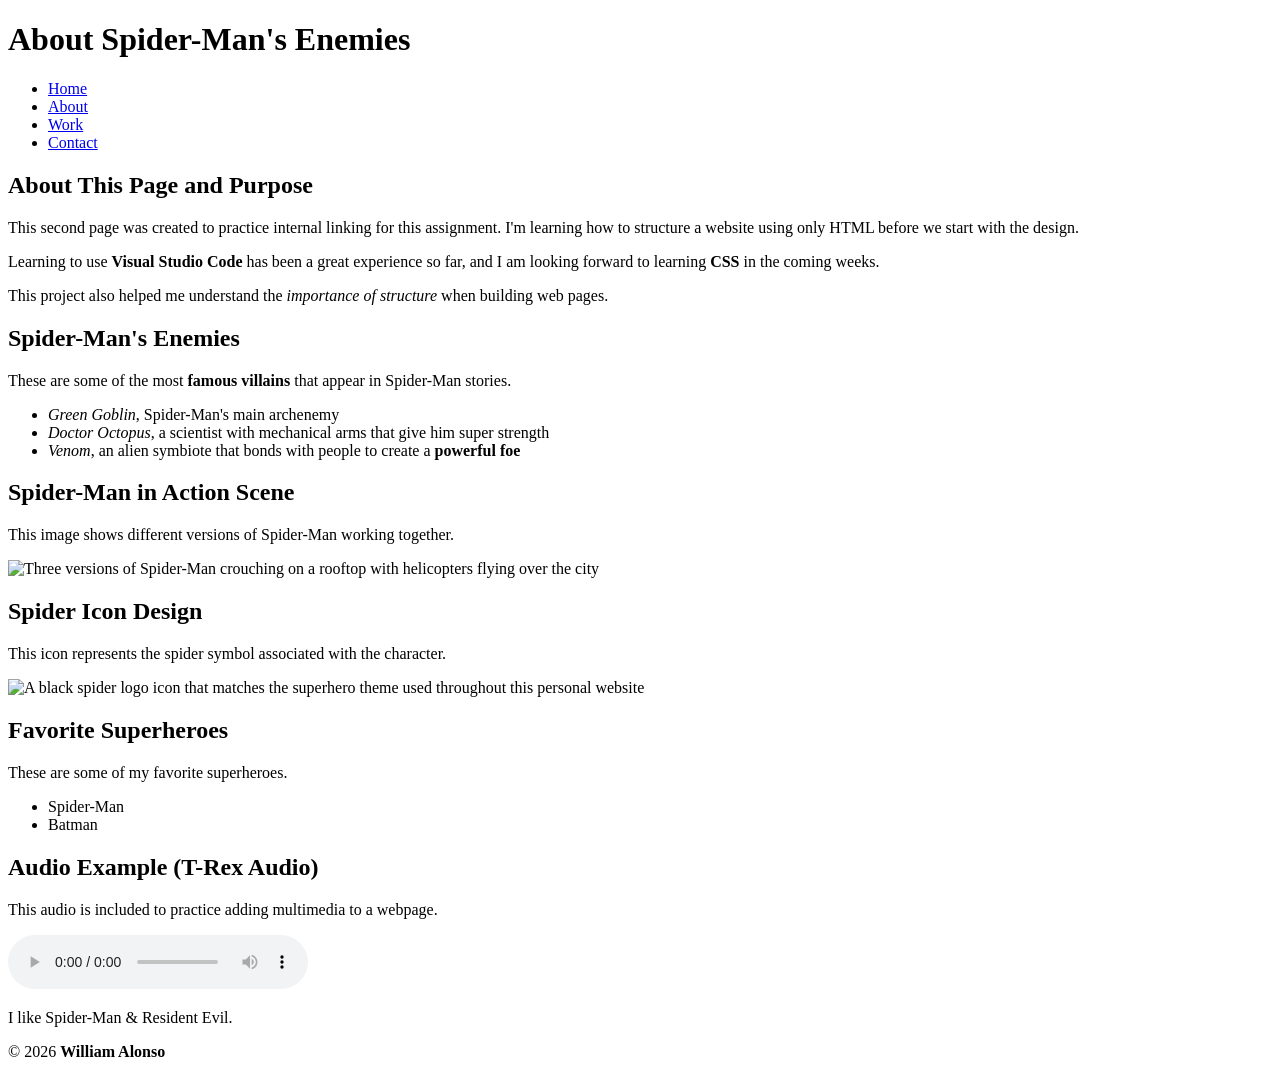
==== about.html @ 336c536c "Add files via upload" ====
<!DOCTYPE html>
<html lang="en">
<head>
    <meta charset="UTF-8">
    <meta name="viewport" content="width=device-width, initial-scale=1.0">
    <title>About - William Alonso</title>
    <link href="https://fonts.googleapis.com/css2?family=Poppins:wght@300;400;600&family=Playfair+Display:wght@400;700&display=swap" rel="stylesheet">
    <link rel="stylesheet" href="css/styles.css">

</head>
<body>
    <!-- Site header -->
    <header>
        <h1>About Spider-Man's Enemies</h1>
        <!-- Primary navigation -->
        <nav aria-label="Primary">
            <ul>
                <li><a class="nav-home" href="index.html">Home</a></li>
                <li><a href="about.html">About</a></li>
                <li><a class="nav-work" href="work.html">Work</a></li>
                <li><a class="nav-contact" href="contact.html">Contact</a></li>
            </ul>
        </nav>
    </header>
    <!-- Main content -->
    <main>
        <section>
            <h2>About This Page and Purpose</h2>
            <p>This second page was created to practice internal linking for this assignment. I'm learning how to structure a website using only HTML before we start with the design.</p>
            <p>Learning to use <strong>Visual Studio Code</strong> has been a great experience so far, and I am looking forward to learning <strong>CSS</strong> in the coming weeks.</p>
            
            <p>This project also helped me understand the <em>importance of structure</em> when building web pages.</p>
        </section>
        <section>
            <h2>Spider-Man's Enemies</h2>
            <p>These are some of the most <strong>famous villains</strong> that appear in Spider-Man stories.</p>
            <ul>
                <li><em>Green Goblin</em>, Spider-Man's main archenemy</li>
                <li><em>Doctor Octopus</em>, a scientist with mechanical arms that give him super strength</li>
                <li><em>Venom</em>, an alien symbiote that bonds with people to create a <strong>powerful foe</strong></li>
            </ul>
        </section>
        <section>
            <h2>Spider-Man in Action Scene</h2>
            <p>This image shows different versions of Spider-Man working together.</p>
            <img src="img/photo-2.jpg" alt="Three versions of Spider-Man crouching on a rooftop with helicopters flying over the city" width="500">
        </section>
        <section>
            <h2>Spider Icon Design</h2>
            <p>This icon represents the spider symbol associated with the character.</p>
            <img src="img/icon.svg" alt="A black spider logo icon that matches the superhero theme used throughout this personal website" width="150">
        </section>
        <section>
            <h2>Favorite Superheroes</h2>
            <p>These are some of my favorite superheroes.</p>
            <ul>
                <li>Spider-Man</li>
                <li>Batman</li>
            </ul>
        </section>
        <section>
            <h2>Audio Example (T-Rex Audio)</h2>
            <p>This audio is included to practice adding multimedia to a webpage.</p>
            <audio controls>
                <source src="media/t-rex-roar.mp3" type="audio/mpeg">
                Your browser does not support the audio element.
            </audio>
        </section>
    </main>
    <!-- Site footer -->
    <footer>
        <p>I like Spider-Man &amp; Resident Evil.</p>
        <p>&copy; 2026 <strong>William Alonso</strong></p>
    </footer>
</body>
</html>
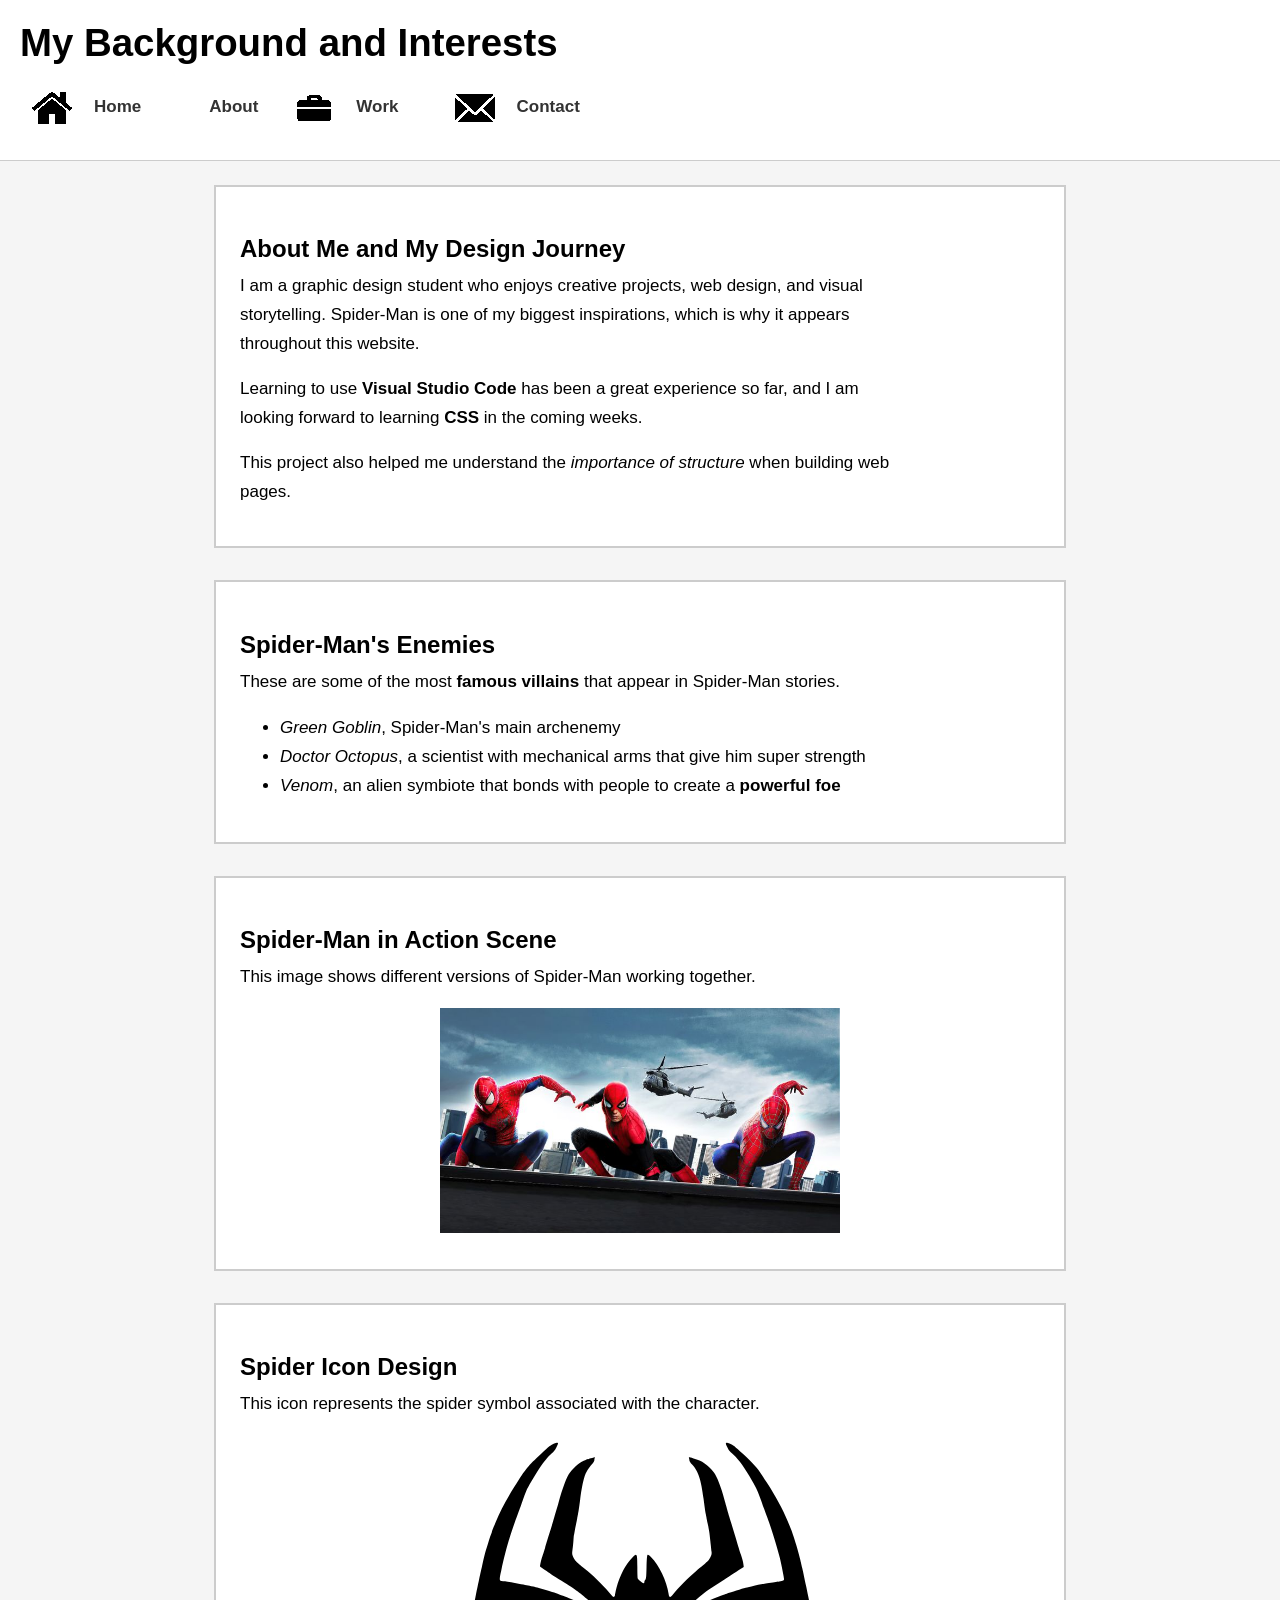
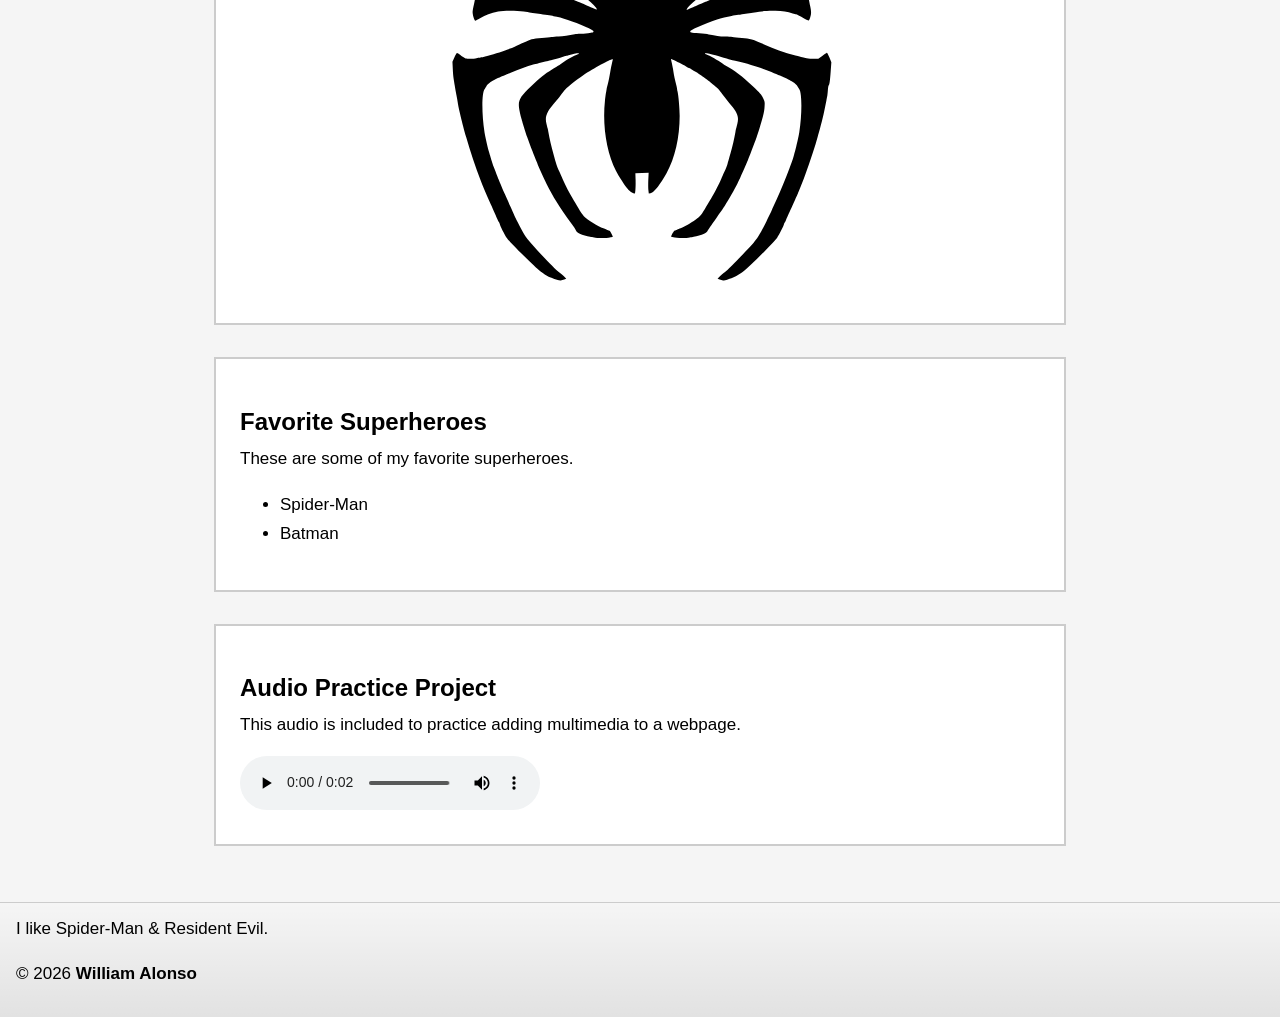
==== commit 7386d578: "Update about.html" ====
--- a/about.html
+++ b/about.html
@@ -11,7 +11,7 @@
 <body>
     <!-- Site header -->
     <header>
-        <h1>About Spider-Man's Enemies</h1>
+        <h1>My Background and Interests</h1>
         <!-- Primary navigation -->
         <nav aria-label="Primary">
             <ul>
@@ -25,8 +25,8 @@
     <!-- Main content -->
     <main>
         <section>
-            <h2>About This Page and Purpose</h2>
-            <p>This second page was created to practice internal linking for this assignment. I'm learning how to structure a website using only HTML before we start with the design.</p>
+            <h2>About Me and My Design Journey</h2>
+            <p>I am a graphic design student who enjoys creative projects, web design, and visual storytelling. Spider-Man is one of my biggest inspirations, which is why it appears throughout this website.</p>
             <p>Learning to use <strong>Visual Studio Code</strong> has been a great experience so far, and I am looking forward to learning <strong>CSS</strong> in the coming weeks.</p>
             
             <p>This project also helped me understand the <em>importance of structure</em> when building web pages.</p>
@@ -59,7 +59,7 @@
             </ul>
         </section>
         <section>
-            <h2>Audio Example (T-Rex Audio)</h2>
+            <h2>Audio Practice Project</h2>
             <p>This audio is included to practice adding multimedia to a webpage.</p>
             <audio controls>
                 <source src="media/t-rex-roar.mp3" type="audio/mpeg">
--- a/css/styles.css
+++ b/css/styles.css
@@ -0,0 +1,324 @@
+/* ===== Week 7: Base styles ===== */
+* { box-sizing: border-box; }
+
+body {
+    font-family: "Poppins", Arial, Helvetica, sans-serif;
+    font-size: 17px;
+    line-height: 1.7;
+    margin: 0;
+    padding: 0;
+    background-color: #f5f5f5;
+}
+header {
+    padding: 20px;
+    background-color: #ffffff;
+    border-bottom: 1px solid #ccc;
+}
+main {
+    max-width: 900px;
+    margin: 0 auto;
+    padding: 24px;
+}
+
+section {
+    border: 2px solid #ccc;
+    padding: 24px;
+    margin-bottom: 32px;
+    background-color: #ffffff;
+}
+
+/* ===== Week 7: Navigation menu using flexbox  ===== */
+header nav ul {
+    list-style: none;
+    padding: 0;
+    margin: 0;
+    display: flex;
+    align-items: center;
+}
+
+header nav a {
+    padding: 16px 24px;
+    text-decoration: none;
+    font-weight: 600;
+    color:#333;
+    display: inline-block;
+    vertical-align: middle;
+    transition: background-color 160ms ease;
+}
+
+header nav a:hover {
+    background-color: rgba(0,0,0,0.06);
+}
+
+header nav a:focus {
+    outline: 3px solid #0066cc;
+    outline-offset: 3px;
+}
+
+input:focus,
+select:focus,
+textarea:focus,
+button:focus {
+    outline: 3px solid #0066cc;
+    outline-offset: 3px;
+}
+/* ===== Week 7: Overlap + transparency ===== */
+.feature {
+    position: relative;
+    display: inline-block;
+}
+
+.feature img {
+    display: block;
+    max-width: 100%;
+    height: auto;
+}
+
+section img {
+    width: 100%;
+    max-width: 400px;
+    display: block;
+    margin: 12px auto;
+}
+img {
+    max-width: 100%;
+    height: auto;
+}
+
+.badge {
+    position: absolute;
+    left: 15px;
+    bottom: 15px;
+    padding: 8px 12px;
+    background: rgba(0, 0, 0, 0.6);
+    color: #fff;
+}
+
+.highlight {
+    font-weight: bold;
+    color: darkred;
+}
+
+/* ===== Week 7: Footer ===== */
+footer {
+    border-top: 1px solid #ccc;
+    padding: 12px 16px;
+    background: linear-gradient(180deg, rgba(0,0,0,0), rgba(0,0,0,0.08));
+}
+/* ===== Week 9: Typography (2 fonts: body + headings) ===== */
+
+/* Headings */
+h1, h2, h3 {
+    font-family: "Playfair Display", "Poppins", Arial, Helvetica, sans-serif;
+}
+
+h1 {
+    font-size: 2.4rem;
+    line-height: 1.2;
+    margin: 0 0 0.6rem 0;
+}
+
+h2 {
+    font-size: 1.5rem;
+    line-height: 1.3;
+    margin: 1.4rem 0 0.5rem 0;
+}
+h3 {
+    font-size: 1.2rem;
+    line-height: 1.3;
+    margin: 1rem 0 0.4rem 0;
+}
+
+p {
+    margin:0 0 1rem 0;
+    max-width: 70ch;
+}
+/* ===== Week 11: Full-width hero background (image + overlay gradient) ===== */
+.hero {
+    /* full-width trick even when main has a max-width */
+    margin-left: calc(50% - 50vw);
+    margin-right: calc(50% - 50vw);
+    padding: 64px 16px;
+    /* overlay gradient FIRST, image SECOND */
+    background-image:
+        linear-gradient(rgba(0,0,0,0.55), rgba(0,0,0,0.55)),
+        url("../img/photo-2.jpg");
+    background-size: cover;
+    background-position: center;
+    color: #fff;
+    border: none;
+}
+
+.hero-inner {
+    max-width: 900px;
+    margin: 0 auto;
+}
+
+.hero h2 {
+    margin-top: 0;
+}
+/* ===== Week 11: Gradient section ===== */
+.gradient-section {
+    background: linear-gradient(to bottom, #ffffff, #f0f0f0);
+    padding: 60px 20px;
+    border: none;
+}
+/* ===== Week 11: CSS sprites for nav icons ===== */
+header nav a.nav-home,
+header nav a.nav-work,
+header nav a.nav-contact {
+    position: relative;
+    padding-left: 74px;
+    display: inline-flex;
+    align-items: center;
+    height: 64px;
+    text-decoration: none;
+    color: #333;
+    margin-right: 20px;
+}
+header nav a.nav-home::before,
+header nav a.nav-work::before,
+header nav a.nav-contact::before {
+    content: "";
+    position: absolute;
+    left: 0;
+    top: 50%;
+    transform: translateY(-50%);
+    width: 64px; 
+    height: 64px;
+    
+    background-image: url("../img/sprite.png");
+    background-repeat: no-repeat;
+    background-size: 192px 64px; 
+}
+header nav a.nav-home::before    { background-position: 0 center; }
+header nav a.nav-work::before    { background-position: -64px center; }
+header nav a.nav-contact::before { background-position: -128px center; }
+/* ===== Week 12: Responsive breakpoints ===== */
+@media (max-width: 900px) {
+    section {
+        padding: 16px;
+    }
+    header nav a {
+        padding: 10px 12px;
+    }
+}
+/* Small screens (600px and below): stack nav + simplify grid */
+@media (max-width: 600px) {
+    header nav ul {
+        flex-direction: column;
+        align-items: stretch;
+    }
+    header nav a {
+        display: block;
+        border-right: none;
+        border-bottom: 1px solid #ccc;
+    }
+}
+/* ===== Week 14: Projects Grid (lecture pattern) ===== */
+.projects {
+    display: grid;
+    grid-template-columns: repeat(auto-fit, minmax(180px, 1fr));
+    gap: 20px;
+}
+/* Featured card spans taller on larger screens */
+@media screen and (min-width: 850px) {
+    .projects .project.featured {
+        grid-row: span 2;
+        display: grid;
+        align-content: center;
+        font-size: 1.05rem;
+    }
+}
+/* ===== Week 14: Project card polish ===== */
+.projects .project {
+    background-color: #fff;
+    border-radius: 10px;
+    box-shadow: 0 2px 10px rgba(0,0,0,0.10);
+    transition: transform 180ms ease, box-shadow 180ms ease;
+    overflow: hidden;
+    min-width: 0;
+}
+
+.projects .project:hover {
+    transform: translateY(-4px);
+    box-shadow: 0 6px 18px rgba(0,0,0,0.14);
+}
+/* ===== Week 14: Submit button polish ===== */
+button[type="submit"] {
+    border-radius: 8px;
+    padding: 10px 14px;
+}
+button[type="reset"] {
+    border-radius: 8px;
+    padding: 10px 14px;
+}
+
+button[type="submit"]:hover {
+    transform: translateY(-2px);
+}
+button[type="reset"]:hover {
+    transform: translateY(-2px);
+}
+button[type="submit"]:focus {
+    outline: 3px solid #0066cc;
+    outline-offset: 3px;
+}
+/* ===== Week 14: Simple animation ===== */
+@keyframes fadeInUp {
+    from {
+        opacity: 0;
+        transform: translateY(6px);
+    }
+    to {
+        opacity: 1;
+        transform: translateY(0);
+    }
+}
+/* Hero animation */
+.hero-inner {
+    animation: fadeInUp 500ms ease-out;
+}
+/* ===== Week 16: Responsive table styling ===== */
+table {
+    width: 100%;
+    border-collapse: collapse;
+    display: block;
+    overflow-x: auto;
+}
+th,
+td {
+    border: 1px solid #ccc;
+    padding: 10px;
+    text-align: left;
+}
+
+caption {
+    font-weight: bold;
+    margin-bottom: 10px;
+}
+
+/* ===== Week 16: Form styling ===== */
+input,
+select,
+textarea {
+    width: 100%;
+    max-width: 500px;
+    padding: 8px;
+}
+fieldset {
+    border: 1px solid #ccc;
+    padding: 12px;
+    margin-bottom: 16px;
+}
+
+legend {
+    font-weight: bold;
+}
+/* ===== Week 14: Respect reduced motion preferences ===== */
+@media (prefers-reduced-motion: reduce) {
+    * {
+        animation: none !important;
+        transition: none !important;
+    }
+}
